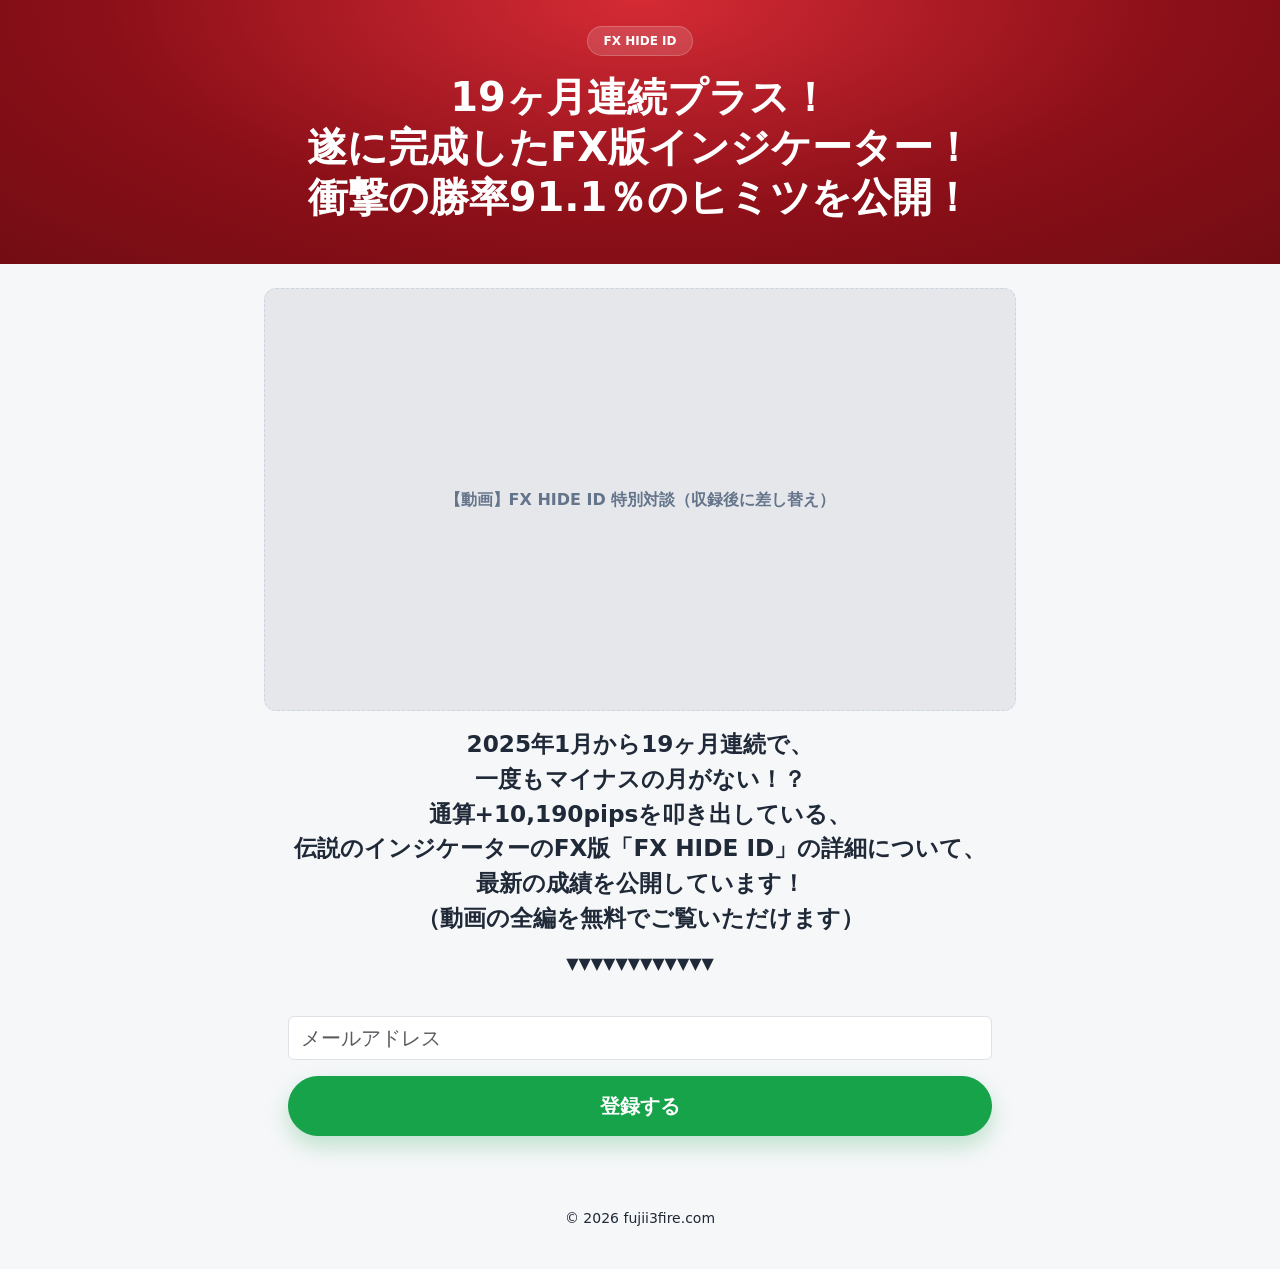
==== lp3/index.html @ d824361b "ジーニアス向けオプトインLPのFX HIDE ID版を新規作成（/lp3/） Co-Authored-By: Claude Fable 5 <noreply@anthropic.com>" ====
<!doctype html>
<html lang="ja">
<head>
  <meta charset="utf-8" />
  <meta name="viewport" content="width=device-width, initial-scale=1" />
  <title>FX HIDE ID</title>
  <meta name="robots" content="noindex,nofollow" />
  <link rel="icon" type="image/png" sizes="48x48" href="favicon.png">
  <!-- Bootstrap 5 -->
  <link href="https://cdn.jsdelivr.net/npm/bootstrap@5.3.3/dist/css/bootstrap.min.css" rel="stylesheet">
  <link href="css/style.css" rel="stylesheet">
</head>

<body>
<div id="wapper">

  <!-- HERO（赤い帯） -->
  <header class="hero">
    <div class="text-center">
      <div class="mb-3 text-center">
        <span class="badge rounded-pill px-3 py-2">FX HIDE ID</span>
      </div>

      <h1 class="fw-bold lh-sm mb-3 text-center">19ヶ月連続プラス！<br>
遂に完成したFX版インジケーター！<br>
衝撃の勝率91.1％のヒミツを公開！</h1>

    </div>
  </header>


  <main class="py-4">
    <div>

      <!-- セクション1：動画＋オプトイン -->
      <section class="p-0 container">
        <div class="row">
          <div class="col-12 col-md-8 offset-md-2 text-center">

<!-- ============================================================
     動画：URLが決まったら下のコメントを外してsrcを差し替え、
     上のプレースホルダー（div.ph）を削除してください
     ============================================================ -->
<div class="ph" style="min-height:0;aspect-ratio:16/9;">【動画】FX HIDE ID 特別対談<br class="d-md-none">（収録後に差し替え）</div>
<!--
<div class="ratio ratio-16x9">
  <iframe
    src="https://www.youtube.com/embed/xxxxxxxxxxx"
    title="YouTube video"
    allowfullscreen
  ></iframe>
</div>
-->


<p class="text-center mt-3 fw-bold lead">2025年1月から19ヶ月連続で、<br>
一度もマイナスの月がない！？<br>
通算+10,190pipsを叩き出している、<br>
伝説のインジケーターのFX版「FX HIDE ID」の詳細について、<br>
最新の成績を公開しています！<br>
（動画の全編を無料でご覧いただけます）</p>
<p class="text-center mb-3">▼▼▼▼▼▼▼▼▼▼▼▼</p>

<div class="p-4">
<!-- TODO: MagazineID はFX HIDE ID用のリストIDに要変更（現状は株版の値） -->
<form action="https://mm.jcity.com/MM_PublicSubscribeProc.cfm?iencode=UTF-8" method="post">
<input type="hidden" name="UserID" value="kob01">
<input type="hidden" name="MagazineID" value="65">
<input type="hidden" name="NoConfirm" value="1">
<input type="hidden" name="HTMLMail" value="1">
<input type="hidden" name="MoreItem" value="1">
<input type="text" name="sEmail" class="form-control mb-3" placeholder="メールアドレス" style="font-size:20px;">
<input type="hidden" name="sData3" value="https://ryotakaesu-ai.github.io/fxh-sl-m4k7q9/lp3/?hideid=genius">

<input type="submit" value="登録する" class="btn btn-success cta-btn w-100 w-md-auto" style="font-size:20px;">
</form>
</div>

          </div>
        </div>
      </section>

    </div>

<footer class="mt-5">
<p class="small text-center">© 2026 fujii3fire.com</p>
</footer>

  </main>
</div>
  <script src="https://cdn.jsdelivr.net/npm/bootstrap@5.3.3/dist/js/bootstrap.bundle.min.js"></script>
</body>
</html>
---- lp3/css/style.css ----
:root{
      --brand-red:#8b0f18;
      --brand-red2:#b1121d;
      --paper:#ffffff;
      --bg:#f6f7f9;
      --text:#1f2937;
      --muted:#6b7280;
    }

#wapper{
    overflow: hidden;
}

    body{ background:var(--bg); color:var(--text); }
    .lp-wrap{ max-width: 860px; margin: 0 auto; }

    /* ヒーロー */
    .hero{
      background: radial-gradient(1200px 500px at 50% 0%, #d52b35 0%, var(--brand-red) 45%, #5e0a10 100%);
      color:#fff;
      padding: 26px 16px;
    }
    .hero .badge{
      background: rgba(255,255,255,.14);
      border:1px solid rgba(255,255,255,.2);
      font-weight: 600;
    }
    .hero-card{
      background: rgba(255,255,255,.10);
      border:1px solid rgba(255,255,255,.18);
      border-radius: 18px;
      padding: 18px;
      backdrop-filter: blur(4px);
    }

    /* 白い本文カード */
    .paper{
      background: var(--paper);
      border-radius: 18px;
      box-shadow: 0 14px 30px rgba(0,0,0,.08);
      border: 1px solid rgba(0,0,0,.04);
    }
    .section-title{
      font-weight: 800;
      letter-spacing: .02em;
    }
    .lead-muted{ color: var(--muted); }

    /* ステップ（赤背景の中に白いカードが並ぶ） */
    .steps{
      background: linear-gradient(180deg, var(--brand-red2) 0%, #7a0d14 100%);
      padding: 42px 12px;
    }
    .step-card{
      border-radius: 16px;
      border: 1px solid rgba(0,0,0,.06);
      box-shadow: 0 12px 24px rgba(0,0,0,.10);
      overflow: hidden;
    }
    .step-no{
      width: 42px; height: 42px;
      border-radius: 12px;
      background: var(--brand-red);
      color:#fff;
      display:flex; align-items:center; justify-content:center;
      font-weight: 800;
    }

    /* 図・画像枠（ダミー） */
    .ph{
      background: #e5e7eb;
      border-radius: 12px;
      border: 1px dashed #cbd5e1;
      min-height: 180px;
      display:flex;
      align-items:center;
      justify-content:center;
      color:#64748b;
      font-weight:600;
    }

    /* CTAボタン */
    .cta-btn{
      background: #16a34a;
      border-color:#16a34a;
      font-weight: 800;
      border-radius: 999px;
      padding: 14px 18px;
      box-shadow: 0 10px 22px rgba(22,163,74,.25);
    }
    .cta-btn:hover{ background:#14863e; border-color:#14863e; }

    /* フッター余白 */
    .spacer{ height: 28px; }

    .lead {
    font-size: 1.45rem !important;
    font-weight: 300;
}
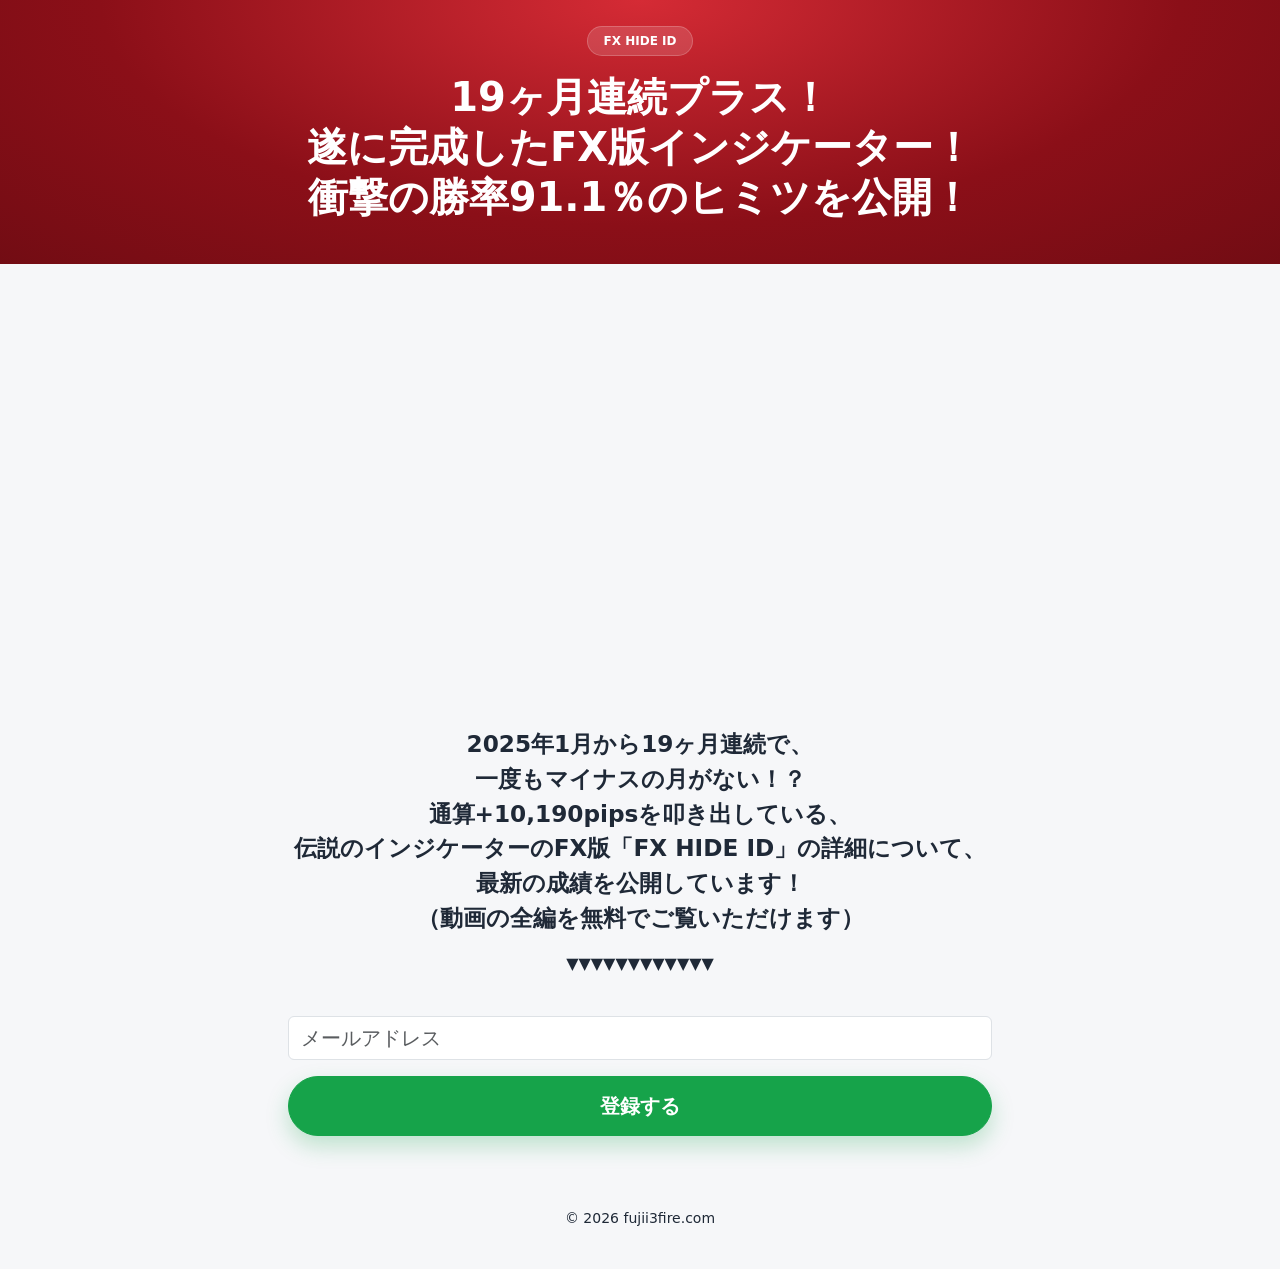
==== commit d98fe6ea: "オプトインLP：動画をプレースホルダーから元と同じiframe構造に修正（元ページを完全トレース） Co-Authored-By: Claude Fable 5 <noreply@anthropic." ====
--- a/lp3/index.html
+++ b/lp3/index.html
@@ -37,20 +37,14 @@
         <div class="row">
           <div class="col-12 col-md-8 offset-md-2 text-center">
 
-<!-- ============================================================
-     動画：URLが決まったら下のコメントを外してsrcを差し替え、
-     上のプレースホルダー（div.ph）を削除してください
-     ============================================================ -->
-<div class="ph" style="min-height:0;aspect-ratio:16/9;">【動画】FX HIDE ID 特別対談<br class="d-md-none">（収録後に差し替え）</div>
-<!--
+<!-- 動画：FX版が用意できたら下の embed の動画IDを差し替えてください -->
 <div class="ratio ratio-16x9">
   <iframe
-    src="https://www.youtube.com/embed/xxxxxxxxxxx"
+    src="https://www.youtube.com/embed/-sJD0dZXV3Y"
     title="YouTube video"
     allowfullscreen
   ></iframe>
 </div>
--->
 
 
 <p class="text-center mt-3 fw-bold lead">2025年1月から19ヶ月連続で、<br>
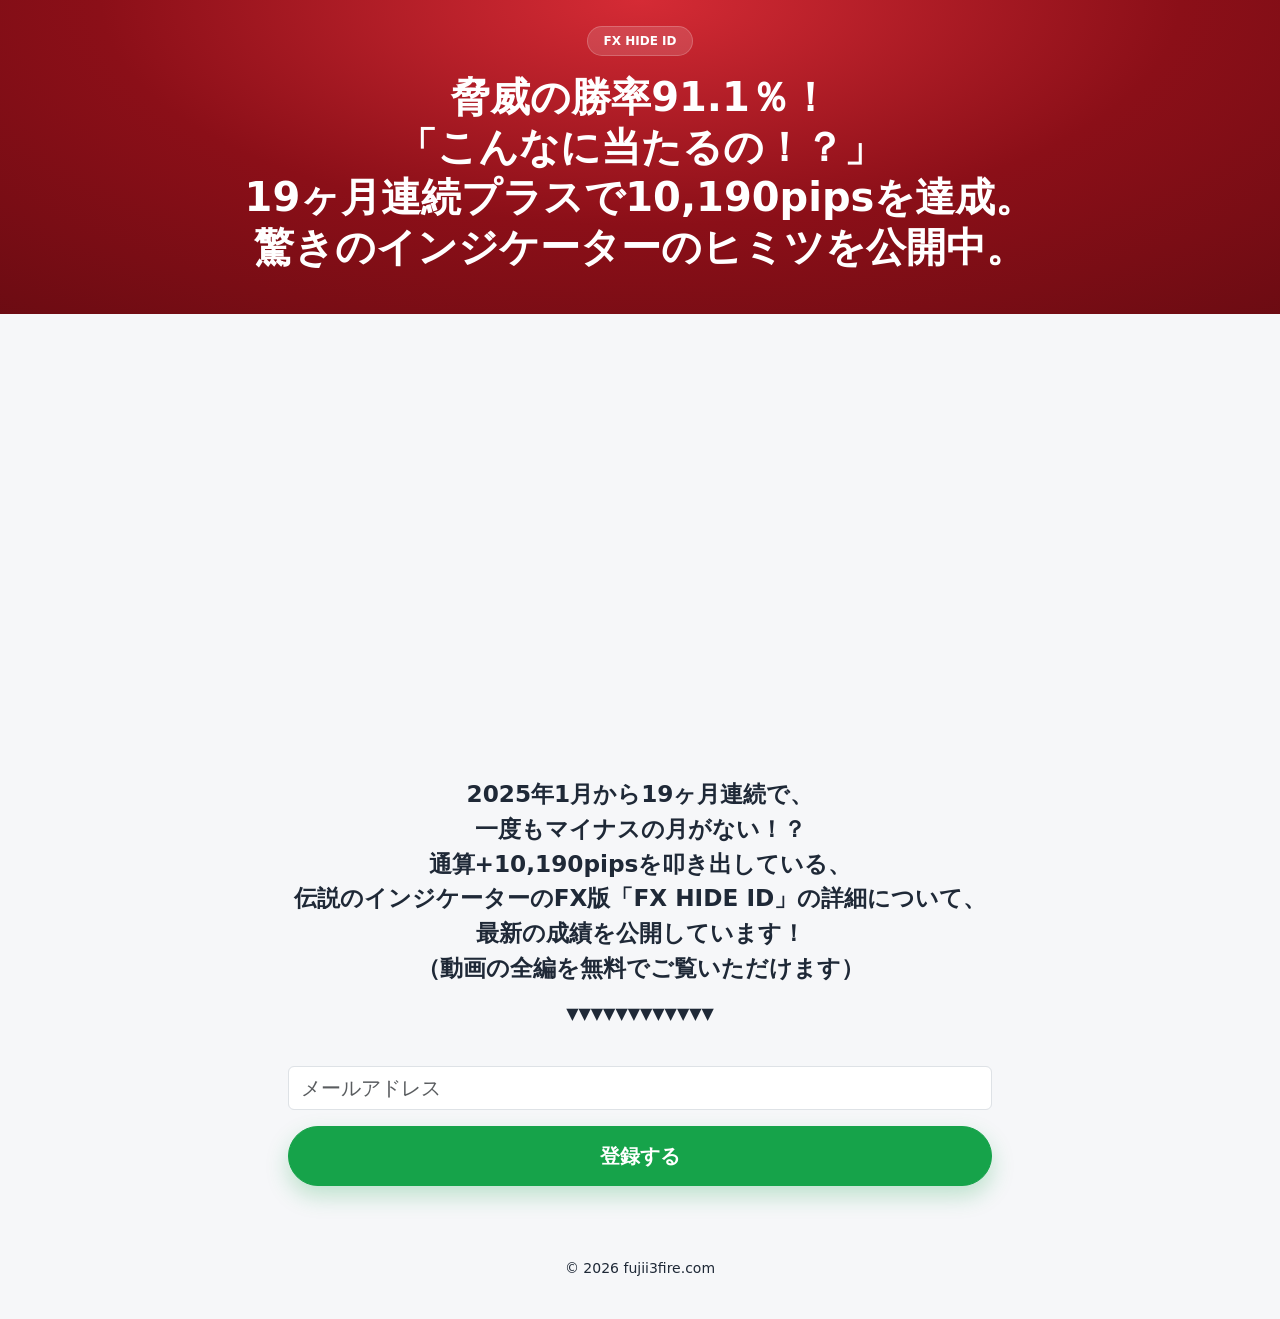
==== commit ddd6a5f1: "lp3: FVヘッドラインのコピー変更 Co-Authored-By: Claude Opus 4.8 <noreply@anthropic.com>" ====
--- a/lp3/index.html
+++ b/lp3/index.html
@@ -21,9 +21,10 @@
         <span class="badge rounded-pill px-3 py-2">FX HIDE ID</span>
       </div>
 
-      <h1 class="fw-bold lh-sm mb-3 text-center">19ヶ月連続プラス！<br>
-遂に完成したFX版インジケーター！<br>
-衝撃の勝率91.1％のヒミツを公開！</h1>
+      <h1 class="fw-bold lh-sm mb-3 text-center">脅威の勝率91.1％！<br>
+「こんなに当たるの！？」<br>
+19ヶ月連続プラスで10,190pipsを達成。<br>
+驚きのインジケーターのヒミツを公開中。</h1>
 
     </div>
   </header>
@@ -37,10 +38,10 @@
         <div class="row">
           <div class="col-12 col-md-8 offset-md-2 text-center">
 
-<!-- 動画：FX版が用意できたら下の embed の動画IDを差し替えてください -->
+<!-- 動画：FX HIDE ID 対談動画（2026-07-21収録） -->
 <div class="ratio ratio-16x9">
   <iframe
-    src="https://www.youtube.com/embed/-sJD0dZXV3Y"
+    src="https://www.youtube.com/embed/RiOiaWuJsm8"
     title="YouTube video"
     allowfullscreen
   ></iframe>
